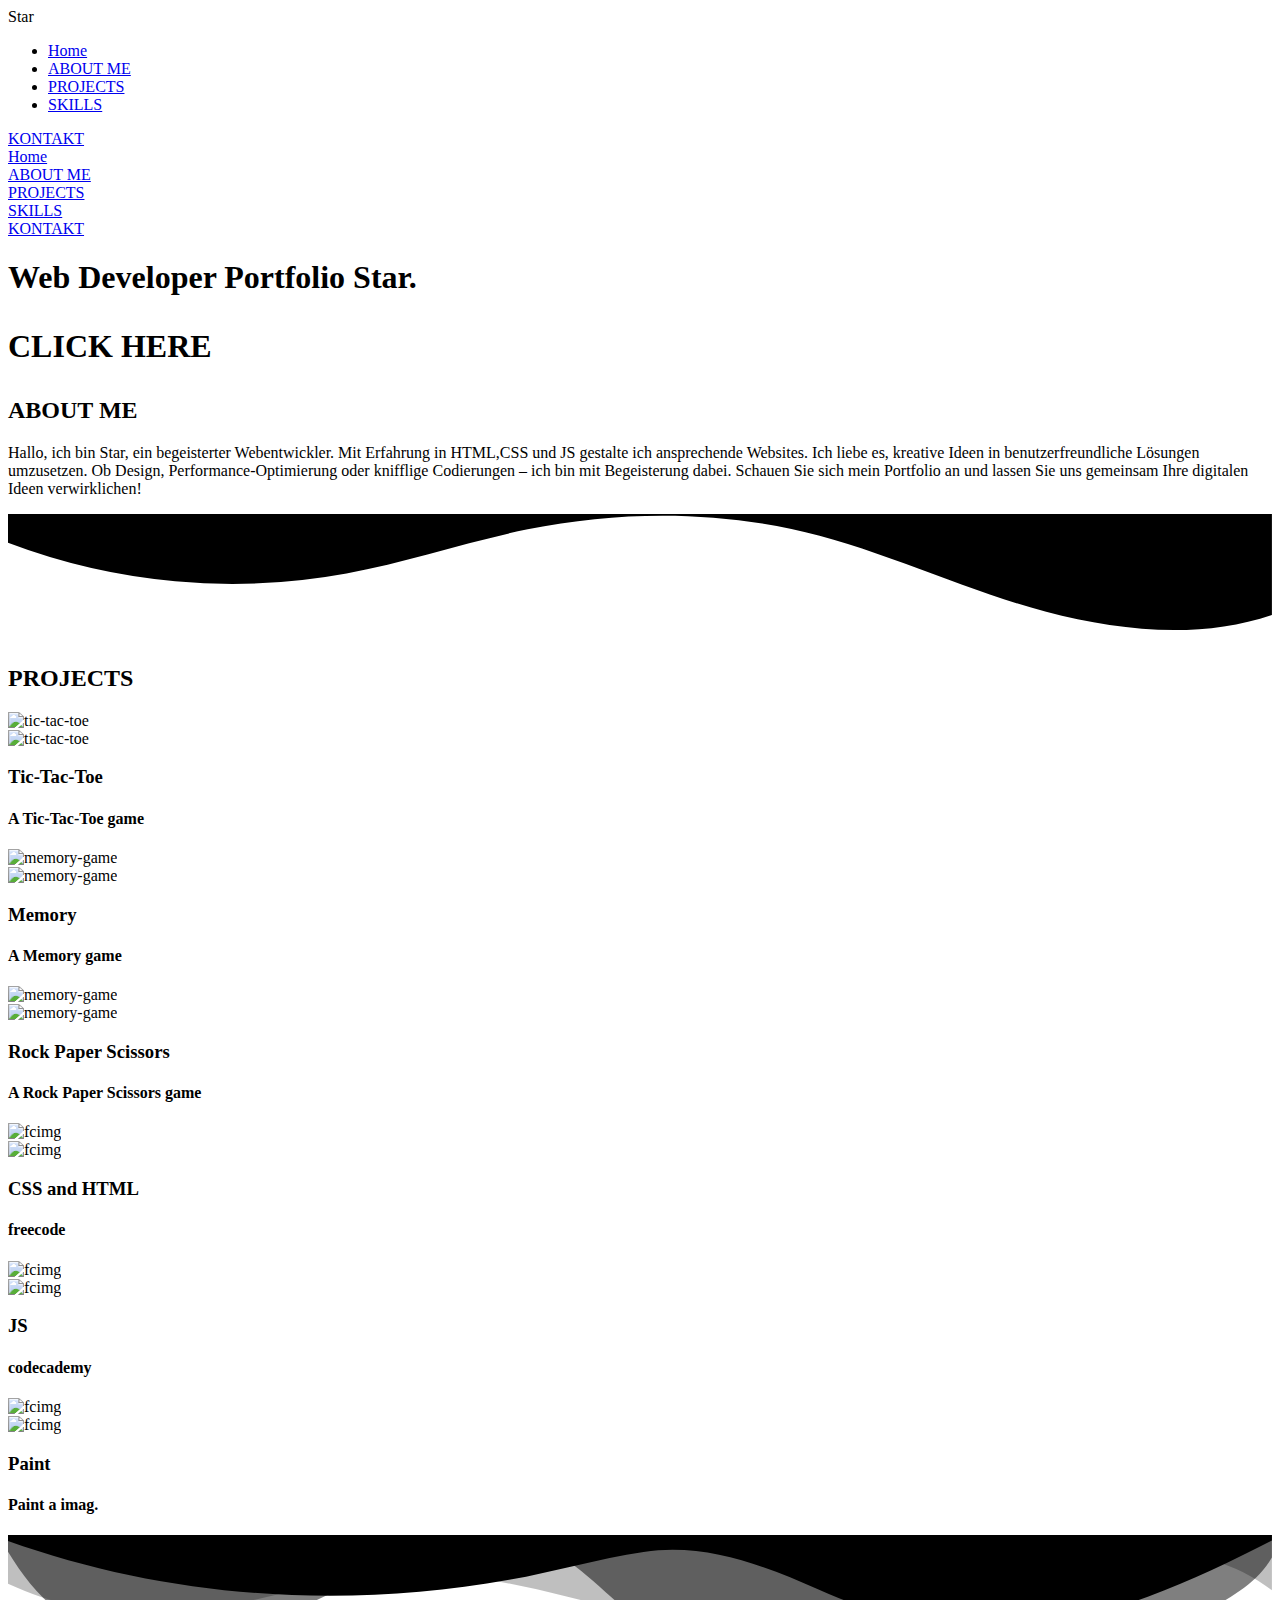
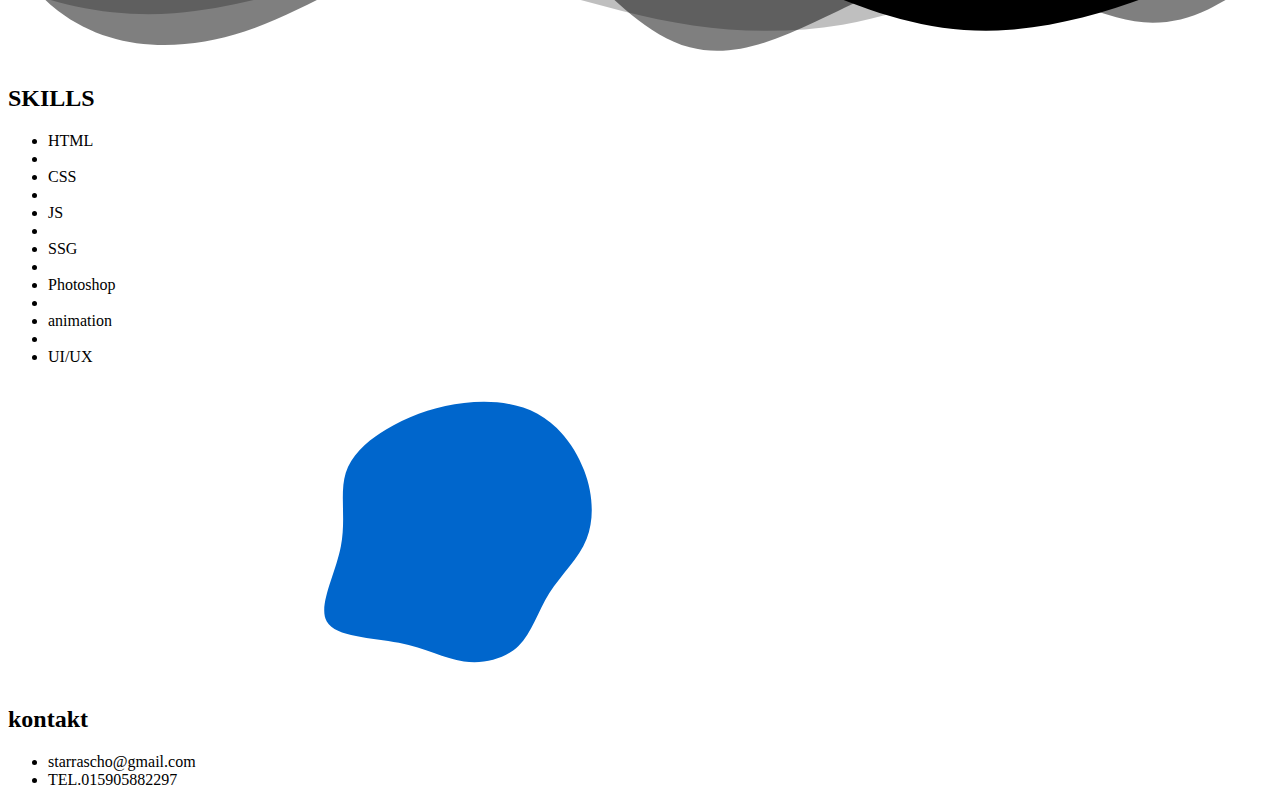
==== index.html @ 65f5c823 "Initial commit" ====
<!DOCTYPE html>
<html lang="en">

<head>
    <meta charset="UTF-8">
    <meta name="viewport" content="width=device-width, initial-scale=1.0">
    <link rel="stylesheet" href="styles.css">
    <link rel="stylesheet" href="https://cdnjs.cloudflare.com/ajax/libs/font-awesome/6.5.1/css/all.min.css"
        integrity="sha512-DTOQO9RWCH3ppGqcWaEA1BIZOC6xxalwEsw9c2QQeAIftl+Vegovlnee1c9QX4TctnWMn13TZye+giMm8e2LwA=="
        crossorigin="anonymous" referrerpolicy="no-referrer" />
    <title>portfolio</title>
    <script src="https://cdn.jsdelivr.net/npm/kute.js@2.1.2/dist/kute.min.js"></script>
    <link rel="preconnect" href="https://fonts.googleapis.com">
    <link rel="preconnect" href="https://fonts.gstatic.com" crossorigin>
    <link href="https://fonts.googleapis.com/css2?family=Dancing+Script:wght@500&display=swap" rel="stylesheet">
    <script src="https://codepen.io/Hyperplexed/pen/xxYJYjM/54407644e24173ad6019b766443bf2a6.js"></script>
		<script src="https://cdnjs.cloudflare.com/ajax/libs/animejs/3.2.1/anime.min.js"></script>
</head>

<body>
  
    <header>
        <div class="navbar">
            <div class="logo">Star</div>
            <nav>
                <ul class="links">
                    <li><a href="#home">Home</a></li>
                    <li><a href="#aboutme">ABOUT ME</a></li>
                    <li><a href="#project">PROJECTS</a></li>
                    <li><a href="#skills">SKILLS</a></li>
                    
                </ul>
            </nav>
            <a href="#kontakt" class="action_btn">KONTAKT</a>
            <div class="toggle_btn">
                <i class="fa-solid fa-bars"></i>
            </div>
        </div>

        <div class="dropdown_menu">
          <li><a href="#home">Home</a></li>
          <li><a href="#aboutme">ABOUT ME</a></li>
          <li><a href="#project">PROJECTS</a></li>
          <li><a href="#skills">SKILLS</a></li>
          
          <li><a href="#kontakt" class="action_btn">KONTAKT</a></li>
        </div>

    </header>
    <script>
        const toggleBtn = document.querySelector('.toggle_btn')
        const toggleBtnIcon = document.querySelector('.toggle_btn i')
        const dropdown_menu = document.querySelector('.dropdown_menu')

        toggleBtn.addEventListener('click', () => {
            dropdown_menu.classList.toggle('open')
            const isOpen = dropdown_menu.classList.contains('open')
            toggleBtnIcon.classList = isOpen
                ? 'fa-solid fa-xmark'
                : 'fa-solid fa-bars'
        });
    </script>
    
    <div class="portfolio" id="home">
      <div id="tiles"></div>
      
      <h1 id="title" class="centered">
        Web Developer Portfolio
        <span class="fancy">Star</span>.
        <p class="clicktext">CLICK HERE</p>
      </h1>
      <div class="down-arrow"></div>
        
    </div>
    <div class="circle"></div>
    <div class="content">
        
        <section id="aboutme" class="blue">
            <h2>ABOUT ME</h2>
            <p>
              Hallo, ich bin Star, ein begeisterter Webentwickler. Mit Erfahrung in HTML,CSS und JS gestalte ich ansprechende Websites. Ich liebe es, kreative Ideen in benutzerfreundliche Lösungen umzusetzen. Ob Design, Performance-Optimierung oder knifflige Codierungen – ich bin mit Begeisterung dabei. Schauen Sie sich mein Portfolio an und lassen Sie uns gemeinsam Ihre digitalen Ideen verwirklichen!
            </p>
            <div class="wave">
                <svg data-name="Layer 1" xmlns="http://www.w3.org/2000/svg" viewBox="0 0 1200 120"
                    preserveAspectRatio="none">
                    <path
                        d="M321.39,56.44c58-10.79,114.16-30.13,172-41.86,82.39-16.72,168.19-17.73,250.45-.39C823.78,31,906.67,72,985.66,92.83c70.05,18.48,146.53,26.09,214.34,3V0H0V27.35A600.21,600.21,0,0,0,321.39,56.44Z"
                        class="shape-fill"></path>
                </svg>
            </div>
        </section>
        <section id="project" class="red">
            <h2>PROJECTS</h2>
            <p></p>
            <div id="cards" >
                  <div class="card" onclick="window.open('./tiktactoe/index.html','_self');">
                    <div class="card-content" >
                      <div class="card-image">
                        <img src=".\assets\tic-tac-toe.svg" alt="tic-tac-toe">
                      </div>
                      <div class="card-info-wrapper">
                        <div class="card-info">
                          <img src=".\assets\tic-tac-toe.svg" alt="tic-tac-toe">
                          <div class="card-info-title">
                            <h3>Tic-Tac-Toe</h3>
                            <h4>A Tic-Tac-Toe game</h4>
                          </div>
                        </div>
                      </div>
                    </div>
                  </div>
                
                
                  <div class="card" onclick="window.open('./MemoryCardGames/index.html','_self');">
                    <div class="card-content">
                      <div class="card-image">
                        <img class="game-img" src=".\assets\memory-game.svg" alt="memory-game">
                      </div>
                      <div class="card-info-wrapper">
                        <div class="card-info">
                          <img  src=".\assets\memory-game.svg" alt="memory-game">
                          <div class="card-info-title">
                            <h3>Memory</h3>
                            <h4>A Memory game</h4>
                          </div>
                        </div>
                      </div>
                    </div>
                  </div>
                
                
                  <div class="card" onclick="window.open('./RockPaperScissors/index.html','_self');">
                    <div class="card-content">
                      <div class="card-image">
                        <img class="game-img" src=".\assets\rock-paper-scissors.svg" alt="memory-game">
                      </div>
                      <div class="card-info-wrapper">
                        <div class="card-info">
                          <img  src=".\assets\rock-paper-scissors.svg" alt="memory-game">
                          <div class="card-info-title">
                            <h3>Rock Paper Scissors</h3>
                            <h4>A Rock Paper Scissors game</h4>
                          </div>
                        </div>
                      </div>
                    </div>
                  </div>
                
                  <div class="card" onclick="window.open('./assets/freecode.png');">
                    <div class="card-content">
                      <div class="card-image">
                        <img src="./assets/freecode.png" alt="fcimg" class="game-img">
                      </div>
                      <div class="card-info-wrapper">
                        <div class="card-info">
                          <img src="./assets/freecode.png" alt="fcimg">
                          <div class="card-info-title">
                            <h3>CSS and HTML</h3>
                            <h4>freecode</h4>
                          </div>
                        </div>
                      </div>
                    </div>
                  </div>
                  <div class="card" onclick="window.open('./assets/js.png')">
                    <div class="card-content">
                      <div class="card-image">
                        <img src="./assets/js.png" alt="fcimg" class="game-img">
                      </div>
                      <div class="card-info-wrapper">
                        <div class="card-info">
                          <img src="./assets/js.png" alt="fcimg" >
                          <div class="card-info-title">
                            <h3>JS</h3>
                            <h4>codecademy</h4>
                          </div>
                        </div>
                      </div>
                    </div>
                  </div>
                  <div class="card" onclick="window.open('./paint/index.html','_self');">
                    <div class="card-content">
                      <div class="card-image">
                        <img src="./assets/paint.svg" alt="fcimg" class="game-img">
                      </div>
                      <div class="card-info-wrapper">
                        <div class="card-info">
                          <img src="./assets/paint.svg" alt="fcimg" >
                          <div class="card-info-title">
                            <h3>Paint</h3>
                            <h4>Paint a imag.</h4>
                          </div>
                        </div>
                      </div>
                    </div>
                  </div>
              </div>
              
              <div class="wave2">
                <svg data-name="Layer 1" xmlns="http://www.w3.org/2000/svg" viewBox="0 0 1200 120"
                  preserveAspectRatio="none">
                  <path
                    d="M0,0V46.29c47.79,22.2,103.59,32.17,158,28,70.36-5.37,136.33-33.31,206.8-37.5C438.64,32.43,512.34,53.67,583,72.05c69.27,18,138.3,24.88,209.4,13.08,36.15-6,69.85-17.84,104.45-29.34C989.49,25,1113-14.29,1200,52.47V0Z"
                    opacity=".25" class="shape-fill"></path>
                  <path
                    d="M0,0V15.81C13,36.92,27.64,56.86,47.69,72.05,99.41,111.27,165,111,224.58,91.58c31.15-10.15,60.09-26.07,89.67-39.8,40.92-19,84.73-46,130.83-49.67,36.26-2.85,70.9,9.42,98.6,31.56,31.77,25.39,62.32,62,103.63,73,40.44,10.79,81.35-6.69,119.13-24.28s75.16-39,116.92-43.05c59.73-5.85,113.28,22.88,168.9,38.84,30.2,8.66,59,6.17,87.09-7.5,22.43-10.89,48-26.93,60.65-49.24V0Z"
                    opacity=".5" class="shape-fill"></path>
                  <path
                    d="M0,0V5.63C149.93,59,314.09,71.32,475.83,42.57c43-7.64,84.23-20.12,127.61-26.46,59-8.63,112.48,12.24,165.56,35.4C827.93,77.22,886,95.24,951.2,90c86.53-7,172.46-45.71,248.8-84.81V0Z"
                    class="shape-fill"></path>
                </svg>
              </div>
            </section>

            <div class="spacer layer1 flip"></div>

            <section id="skills">
              <h2>SKILLS</h2>
              <div class="scroller" data-speed="fast">
                <ul class="tag-list scroller__inner">
                  <li>HTML</li>
                  <li></li>
                  <li>CSS</li>
                  <li></li>
                  <li>JS</li>
                  <li></li>
                  <li>SSG</li>
                  <li></li>
                  <li>Photoshop</li>
                  <li></li>
                  <li>animation</li>
                  <li></li>
                  <li>UI/UX</li>
                </ul>
              </div>
                <svg id="visual" viewBox="0 0 900 300" width="900" height="300" xmlns="http://www.w3.org/2000/svg"
                  xmlns:xlink="http://www.w3.org/1999/xlink" version="1.1">
                  <g transform="translate(454.2743988400256 161.25662273260434)">
                    <path id="blob1"
                      d="M75.2 -129.5C96.7 -117.8 112.9 -96.1 121.8 -72.9C130.7 -49.7 132.3 -24.8 124.4 -4.6C116.4 15.6 98.8 31.3 87.1 49.7C75.5 68.2 69.7 89.5 56.2 102.7C42.7 115.9 21.3 121 1.6 118.2C-18.2 115.5 -36.3 104.9 -63.4 99.6C-90.5 94.2 -126.4 94 -135.5 78.2C-144.6 62.5 -126.8 31.3 -121.4 3.1C-116 -25 -122.9 -50 -116.5 -70.4C-110.1 -90.7 -90.3 -106.4 -68.7 -118.1C-47 -129.7 -23.5 -137.4 1.7 -140.3C26.8 -143.1 53.7 -141.3 75.2 -129.5"
                      fill="#0066cc"></path>
                  </g>
                  <g transform="translate(468.87313344397296 138.67646153210075)" style="visibility:hidden">
                    <path id="blob2"
                      d="M69.7 -123.3C86.5 -111.1 93.5 -84.6 100.4 -61.6C107.3 -38.7 114.2 -19.3 110.9 -1.9C107.7 15.6 94.5 31.3 83.5 47.3C72.6 63.3 64.1 79.7 50.5 97.6C37 115.4 18.5 134.7 -6.2 145.5C-31 156.4 -62 158.7 -87.7 147.9C-113.4 137.1 -133.8 113 -141.6 86.2C-149.4 59.3 -144.7 29.7 -146.1 -0.8C-147.5 -31.2 -154.9 -62.5 -142.1 -80.7C-129.3 -98.9 -96.1 -104 -69.1 -110.2C-42 -116.4 -21 -123.7 2.7 -128.5C26.5 -133.2 53 -135.5 69.7 -123.3"
                      fill="#0066cc"></path>
                  </g>
                </svg>
              <script>
                const blob1 = KUTE.fromTo('#blob1', { path: '#blob1' }, { path: '#blob2' }, { repeat: 999, duration: 3000, yoyo: true }).start();
              </script>
            </section>

            <div class="layer2"></div>

            <section id="kontakt" class="dark">
              <h2>kontakt</h2>
              
                <ul class="tag-list ">
                  <li>starrascho@gmail.com</li>
                  <li>TEL.015905882297</li>
                </ul>
              
            </section>
          </div>
          <script src="script.js"></script>
        </body>

        </html>
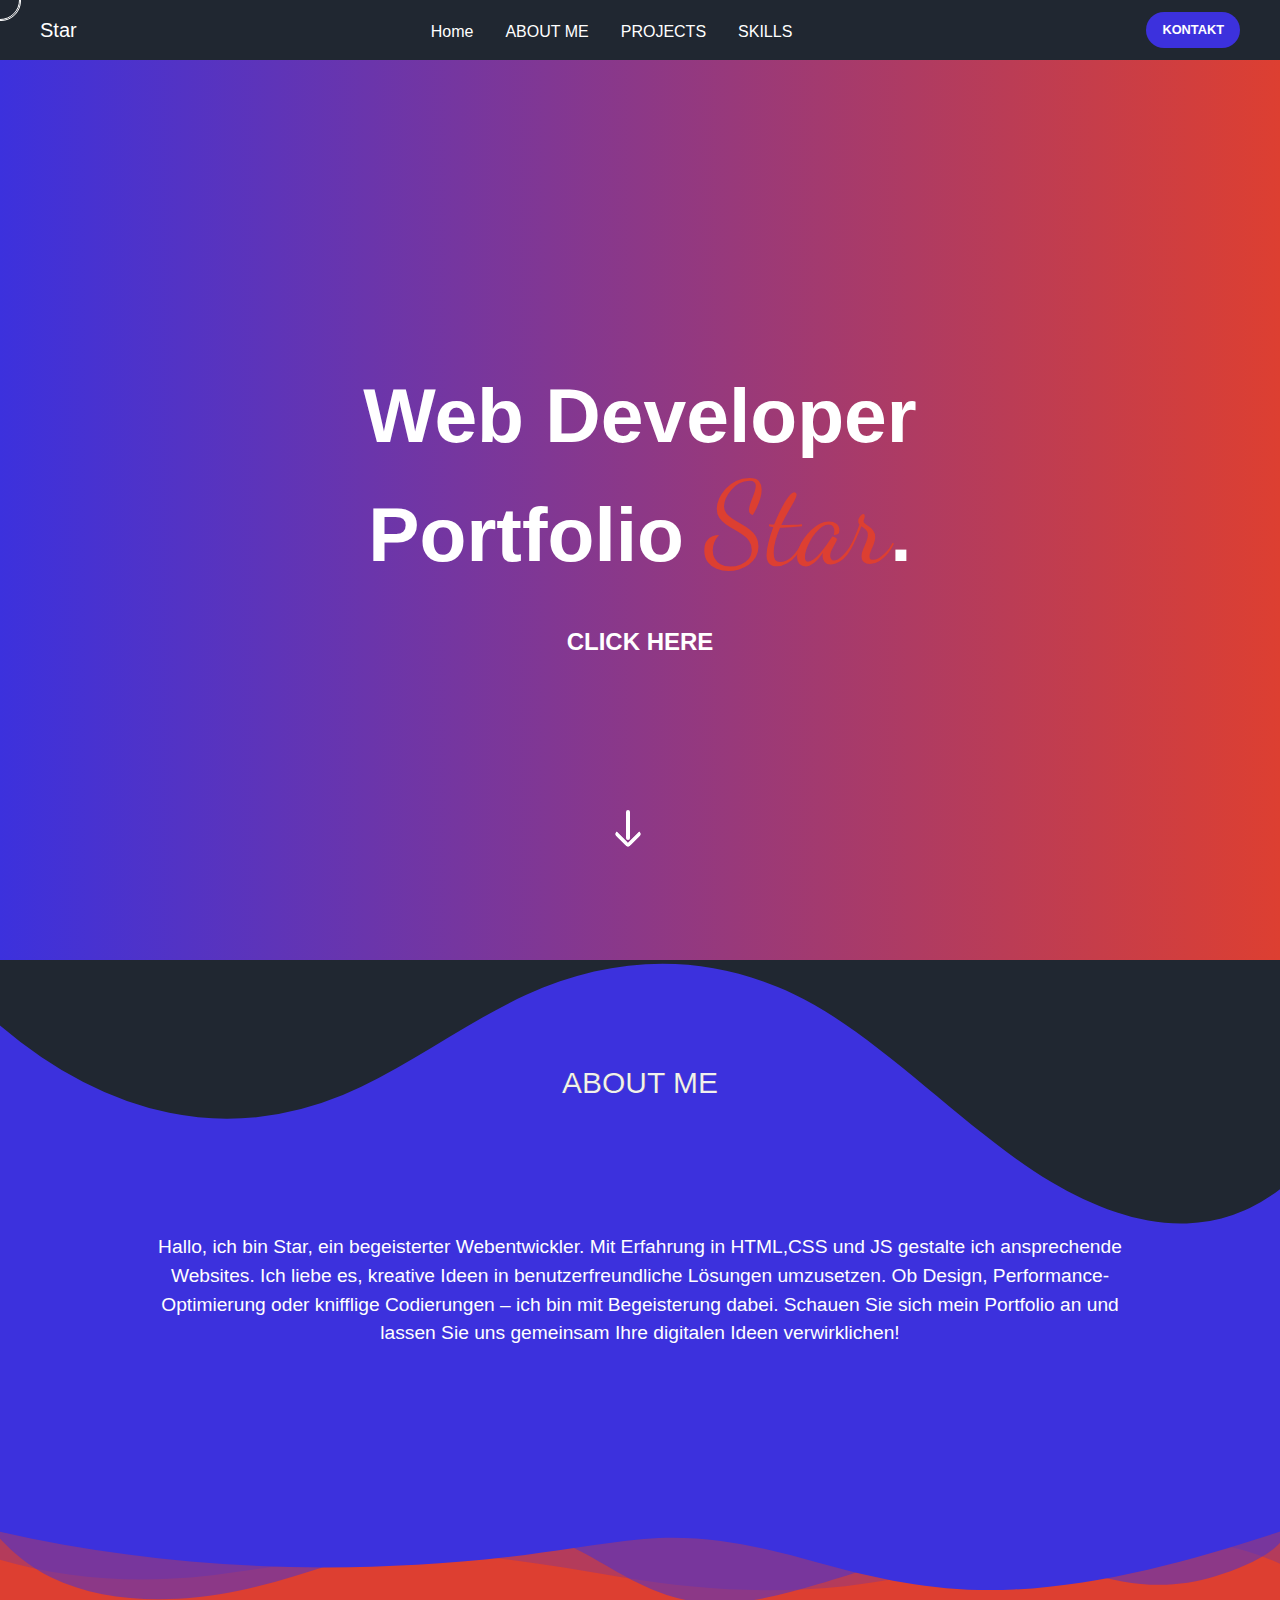
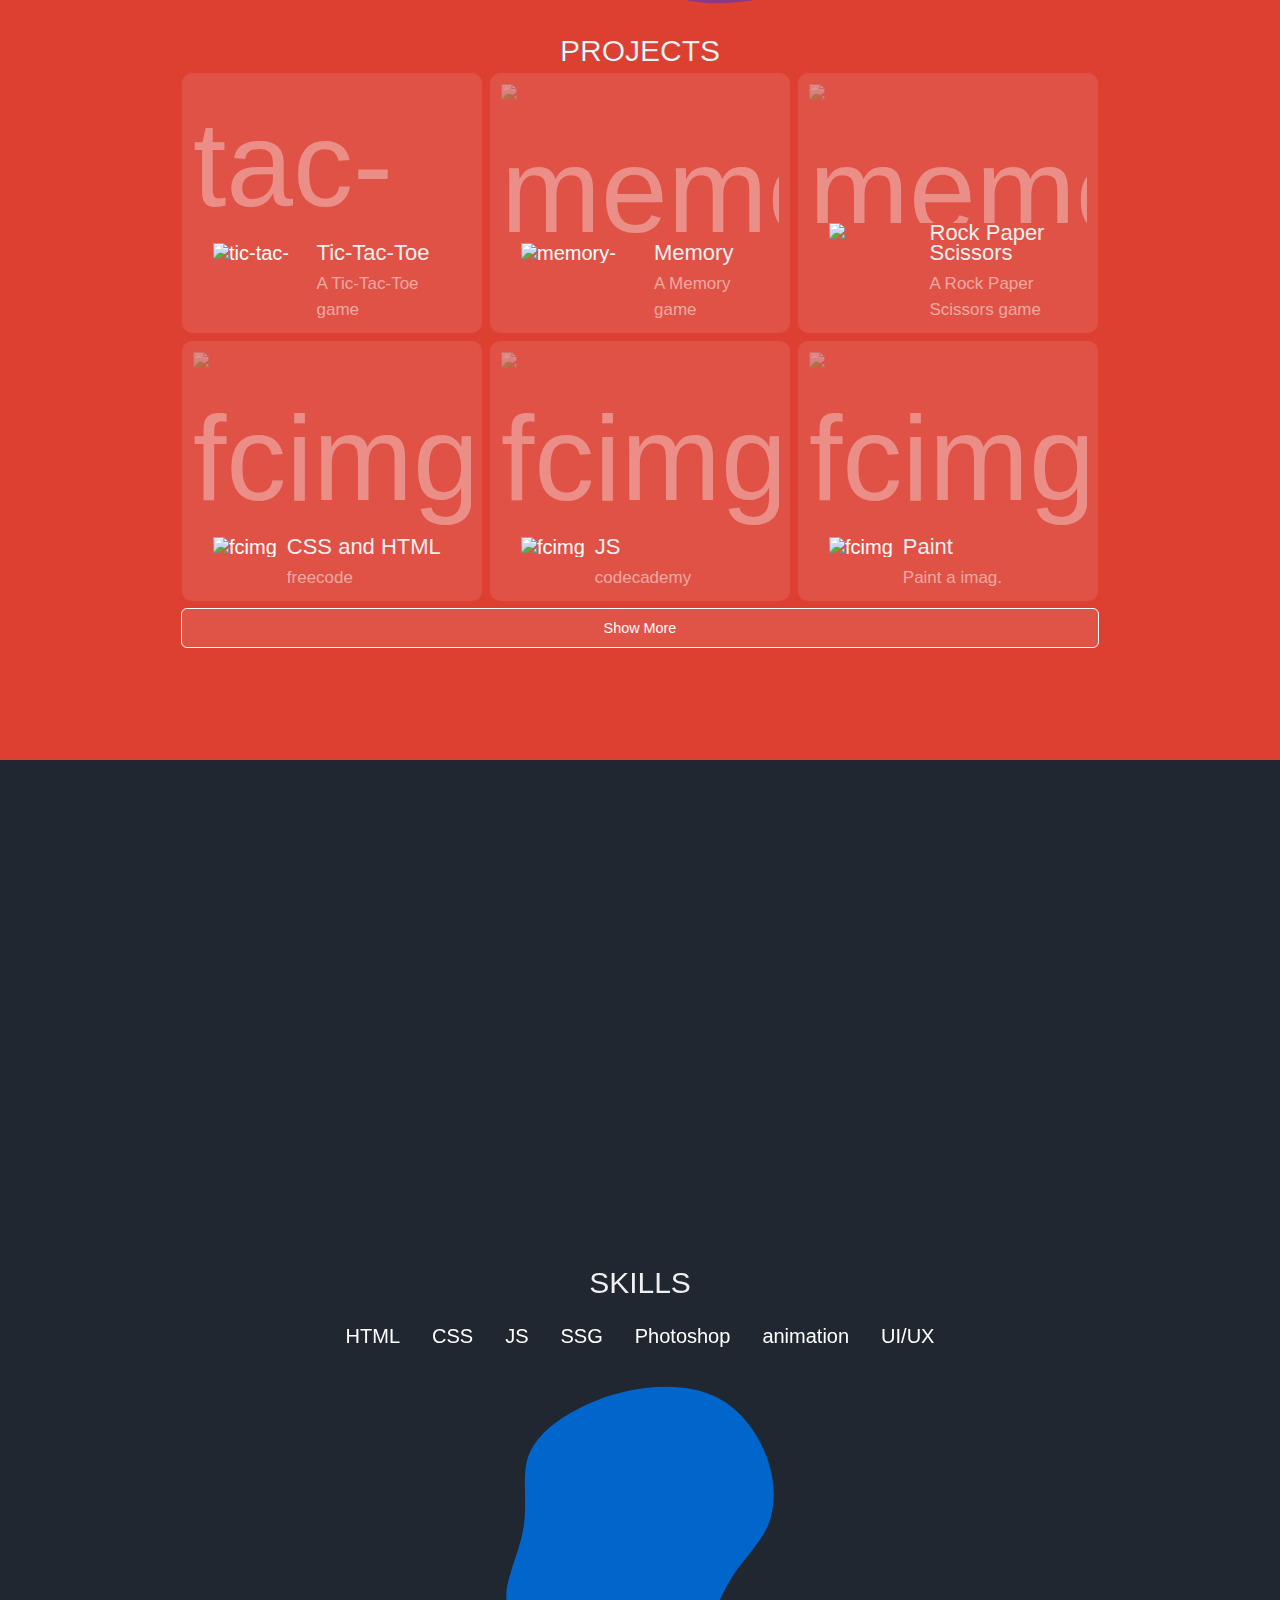
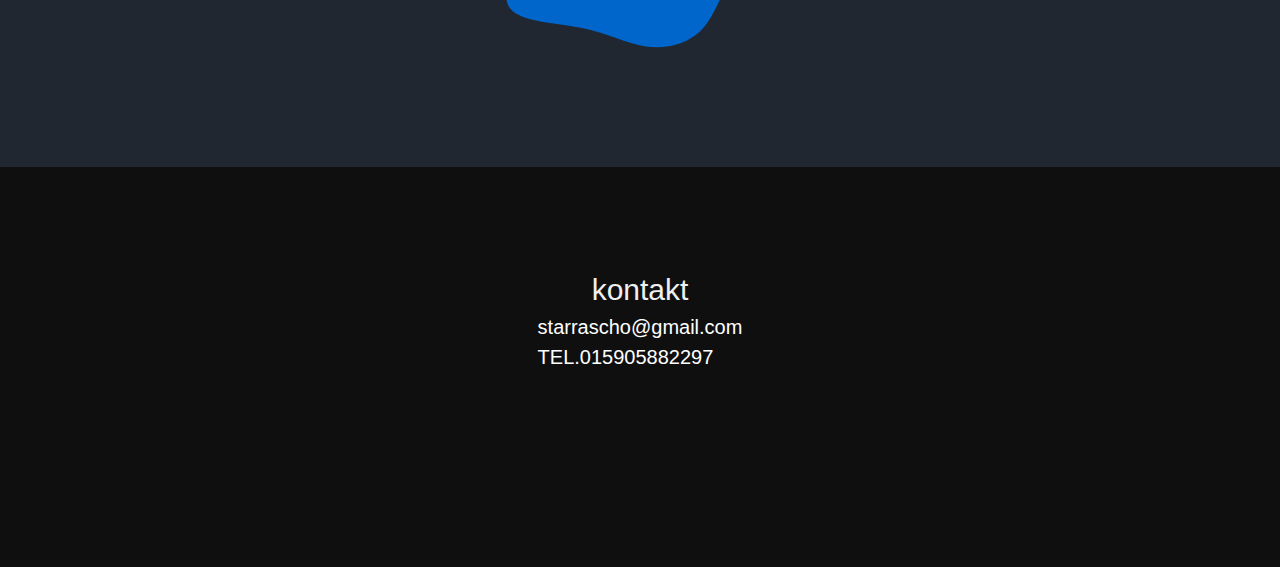
==== commit 60a75395: "add new pj" ====
--- a/index.html
+++ b/index.html
@@ -194,6 +194,7 @@
                       </div>
                     </div>
                   </div>
+                  <button  class="more" onclick="window.open('./paint/index.html','_self');">Show More</button>
               </div>
               
               <div class="wave2">
--- a/styles.css
+++ b/styles.css
@@ -0,0 +1,628 @@
+*{
+  margin: 0;
+  padding: 0;
+  box-sizing: border-box;
+  font-family: 'open sans', sans-serif;
+  color: #fff;
+}
+:root::-webkit-scrollbar{
+  display: none;
+}
+:root {
+  scrollbar-width: none;
+  -ms-overflow-style: none;
+  scroll-behavior: smooth;
+  max-width: 100%;
+  overflow-x: hidden;
+  --g1: #3c31dd;
+  --g2: #dd3f31;
+  
+}
+body{
+  line-height: 1.5;
+  font-family: sans-serif,Arial, Helvetica;
+  font-size: clamp(1.125rem, 2vw, 1.25rem);
+  height: 100vh;
+  background-color: #202731;
+  background-size: cover;
+  background-position: center;
+}
+
+svg{
+  max-width: 100%;
+  overflow-y: hidden;
+}
+li{
+  list-style: none;
+}
+a{
+  text-decoration: none;
+  color: #fff;
+  font-size: 1rem;
+}
+a:hover{
+  color: var(--g1, #3c31dd);
+}
+header{
+  position: relative;
+  padding: 0 2rem;
+}
+/* arrow */
+.down-arrow {
+  position: absolute;
+  top: calc(100vh - 10vh);
+  left: calc(50% - 14px);
+  width: 0;
+  height: 30px;
+  border: 2px solid;
+  border-radius: 2px;
+  animation: jumpInfinite 1.5s infinite;
+}
+.down-arrow:after {
+  content: " ";
+  position: absolute;
+  top: 12px;
+  left: -10px;
+  width: 16px;
+  height: 16px;
+  border-bottom: 4px solid;
+  border-right: 4px solid;
+  border-radius: 4px;
+  transform: rotateZ(45deg);
+}
+section{
+  position: relative;
+  display: flex;
+  flex-direction: column;
+  align-items: center;
+  min-height: 400px;
+  padding: 100px 20px;
+}
+.navbar{
+  width: 100%;
+  height: 60px;
+  max-width: 1200px;
+  margin: 0 auto;
+  display: flex;
+  align-items: center;
+  justify-content: space-between;
+}
+.navbar .logo a {
+  font-size: 1.5rem;
+  font-weight: bold;
+}
+.navbar .links{
+  display: flex;
+  gap: 2rem;
+}
+.navbar .toggle_btn{
+  color: #fff;
+  font-size: 1.5rem;
+  cursor: pointer;
+  display: none;
+}
+.action_btn{
+  background-color: var(--g1, #3c31dd);
+  color: #fff;
+  padding: 0.5rem 1rem;
+  border: none;
+  outline: none;
+  border-radius: 20px;
+  font-size: 0.8rem;
+  font-weight: bold;
+  cursor: pointer;
+  transition: scale 0.3s ease-in-out;
+}
+.action_btn:hover{
+  background-color: #fff;
+  color: var(--g1, #3c31dd);
+  scale: 1.05;
+}
+.action_btn:active{
+  scale: 0.9;
+}
+.dropdown_menu {
+  z-index: 1000;
+  display: none;
+  position: absolute;
+  right: 2rem;
+  top: 60px;
+  width: 300px;
+  height: 0;
+  background: rgba(0, 0, 0, 0.1);
+  backdrop-filter: blur(15px);
+  border-radius: 10px;
+  overflow: hidden;
+  transition: height 0.2s cubic-bezier(0.175, 0.885, 0.32, 1.275);
+}
+.dropdown_menu.open{
+  height: 240px;
+}
+.dropdown_menu li{
+  padding: 0.7rem;
+  display: flex;
+  align-items: center;
+  justify-content: center;
+}
+.dropdown_menu .action_btn{
+  width: 100%;
+  display: flex;
+  justify-content: center;
+}
+.portfolio{
+  font-size: 2rem;
+  margin: 20rem 0rem;
+  text-align: center;
+}
+.clicktext{
+  font-size: 1.5rem;
+  margin: 2rem 0rem;
+  text-align: center;
+}
+.fancy {
+  color: rgb(236, 64, 122);
+  font-family: 'Dancing Script', cursive;
+  font-size: 1.5em;
+  line-height: 0.9em;
+}
+.content{
+  animation: fade linear both;
+  animation-timeline: view() ;
+  animation-range: entry 50% cover 20% ;
+}
+h2{
+  background: linear-gradient(90deg, #000000, transparent);
+  background-size: 200%;
+  animation: reveal both linear;
+  animation-timeline: view();
+  background-repeat: no-repeat;
+  animation-range: entry 50% cover 50%;
+  background-clip: text;
+  -webkit-background-clip: text;
+}
+section[id="aboutme"] >p{
+  padding-top: 3rem;
+  padding-left: 10vw;
+  padding-right: 10vw;
+  margin: 5rem 0rem;
+  font-size: 1.2rem;
+  text-align: center;
+}
+@media (max-width: 992px){
+  .navbar .action_btn, .navbar .links,.down-arrow,.circle{
+      display: none;
+ }
+  .navbar .toggle_btn{
+      display: block;
+ }
+  .dropdown_menu{
+      display: block;
+ }
+}
+@media (max-width: 576px){
+  .dropdown_menu{
+      left: 2rem;
+      width: unset;
+ }
+  .portfolio{
+      font-size: 2rem;
+      margin: 2rem 0rem;
+      text-align: center;
+ }
+}
+@keyframes jumpInfinite {
+  0% {
+      margin-top: 0;
+ }
+  50% {
+      margin-top: 20px;
+ }
+  100% {
+      margin-top: 0;
+ }
+}
+@keyframes fade {
+  from {
+      opacity: 0;
+ }
+  to {
+      opacity: 1;
+ }
+}
+@keyframes reveal {
+  from {
+      background-position: 200%;
+ }
+ to {
+      background-position: 0%;
+ }
+}
+.blue{
+  background: #3c31dd;
+}
+.red{
+  background: #dd3f31;
+}
+.pink{
+  background: #ff0066;
+}
+.dark{
+  background: #0f0f10;
+}
+.wave {
+  position: absolute;
+  top: 0;
+  left: 0;
+  width: 100%;
+  overflow: hidden;
+  line-height: 0;
+}
+.wave svg {
+  position: relative;
+  display: block;
+  width: calc(100% + 1.3px);
+  height: 287px;
+}
+.wave .shape-fill {
+  fill: #202731;
+}
+.wave2 {
+  position: absolute;
+  top: 0;
+  left: 0;
+  width: 100%;
+  overflow: hidden;
+  line-height: 0;
+}
+.wave2 svg {
+  position: relative;
+  display: block;
+  width: calc(174% + 1.3px);
+  height: 82px;
+}
+.wave2 .shape-fill {
+  fill: #3C31DD;
+}
+.spacer{
+  aspect-ratio: 960/300;
+  width: 100%;
+  background-repeat: no-repeat;
+  background-position: center;
+  background-size: cover;
+}
+.layer1{
+  background-image: url('layer1.svg');
+}
+.layer2{
+  background-image: url('layer2.svg');
+}
+.flip {
+  transform: rotateY(180deg);
+}
+/* cards */
+#cards {
+  display: flex;
+  flex-wrap: wrap;
+  gap: 8px;
+  max-width: 916px;
+  width: calc(100% - 20px);
+}
+#cards:hover > .card::after {
+  opacity: 1;
+}
+.card {
+  background-color: rgba(255, 255, 255, 0.1);
+  border-radius: 10px;
+  cursor: pointer;
+  display: flex;
+  height: 260px;
+  flex-direction: column;
+  position: relative;
+  width: 300px;
+}
+.card:hover::before {
+  opacity: 1;
+}
+.card::before, .card::after {
+  border-radius: inherit;
+  content: "";
+  height: 100%;
+  left: 0px;
+  opacity: 0;
+  position: absolute;
+  top: 0px;
+  transition: opacity 500ms;
+  width: 100%;
+}
+.card::before {
+  background: radial-gradient( 800px circle at var(--mouse-x) var(--mouse-y), rgba(255, 255, 255, 0.06), transparent 40% );
+  z-index: 3;
+}
+.card::after {
+  background: radial-gradient( 600px circle at var(--mouse-x) var(--mouse-y), rgba(255, 255, 255, 0.4), transparent 40% );
+  z-index: 1;
+}
+.card > .card-content {
+  background-color: var(--card-color);
+  border-radius: inherit;
+  display: flex;
+  flex-direction: column;
+  flex-grow: 1;
+  inset: 1px;
+  padding: 10px;
+  position: absolute;
+  z-index: 2;
+}
+/* -- ↓ ↓ ↓ extra card content styles ↓ ↓ ↓ -- */
+h2, h3, h4, span {
+  color: rgb(240, 240, 240);
+  font-family: "Rubik", sans-serif;
+  font-weight: 400;
+  margin: 0px;
+}
+i {
+  color: rgb(240, 240, 240);
+}
+.card-image {
+  align-items: center;
+  display: flex;
+  height: 200px;
+  justify-content: center;
+  overflow: hidden;
+}
+.game-img {
+  width: 100%;
+  height: 100%;
+  object-fit: cover;
+}
+.card-image > img {
+  font-size: 6em;
+  opacity: 0.35;
+}
+.card-info-wrapper {
+  align-items: center;
+  display: flex;
+  flex-grow: 1;
+  justify-content: flex-start;
+  padding: 0px 20px;
+}
+.card-info {
+  align-items: flex-start;
+  display: flex;
+  gap: 10px;
+}
+.card-info > img {
+  font-size: 1em;
+  height: 20px;
+  line-height: 20px;
+}
+.card-info-title > h3 {
+  font-size: 1.1em;
+  line-height: 20px;
+}
+.card-info-title > h4 {
+  color: rgba(255, 255, 255, 0.5);
+  font-size: 0.85em;
+  margin-top: 8px;
+}
+/* -- ↓ ↓ ↓ some responsiveness ↓ ↓ ↓ -- */
+@media(max-width: 1000px) {
+  body {
+      align-items: flex-start;
+      overflow: auto;
+ }
+  #cards {
+      max-width: 1000px;
+      padding: 10px 0px;
+ }
+  .card {
+      flex-shrink: 1;
+      width: calc(50% - 4px);
+ }
+}
+@media(max-width: 500px) {
+  .card {
+      height: 180px;
+ }
+  .card-image {
+      height: 80px;
+ }
+  .card-image > i {
+      font-size: 3em;
+ }
+  .card-info-wrapper {
+      padding: 0px 10px;
+ }
+  .card-info > img {
+      font-size: 0.8em;
+ }
+  .card-info-title > h3 {
+      font-size: 0.9em;
+ }
+  .card-info-title > h4 {
+      font-size: 0.8em;
+      margin-top: 4px;
+ }
+}
+@media(max-width: 320px) {
+  .card {
+      width: 50%;
+ }
+}
+@keyframes background-pan {
+  from {
+      background-position: 0% center;
+ }
+  to {
+      background-position: -200% center;
+ }
+}
+.portfolio {
+  animation: background-pan 10s linear infinite;
+  background: linear-gradient( to right, var(--g1), var(--g2), var(--g1) );
+  background-size: 200%;
+  height: 100vh;
+  overflow: hidden;
+  margin: 0px;
+}
+.portfolio.toggled {
+  animation: none;
+}
+.portfolio.toggled > #title {
+  opacity: 0;
+}
+.portfolio.toggled > #icon {
+  opacity: 1;
+}
+.portfolio.toggled > #tiles > .tile:hover {
+  opacity: 0.1 !important;
+}
+.centered {
+  left: 50%;
+  position: relative;
+  top: -50%;
+  transform: translate(-50%, -50%);
+}
+#tiles {
+  height: calc(100vh - 1px);
+  width: calc(100vw - 1px);
+  position: relative;
+  z-index: 2;
+  display: grid;
+  grid-template-columns: repeat(var(--columns), 1fr);
+  grid-template-rows: repeat(var(--rows), 1fr);
+}
+.tile {
+  cursor: pointer;
+  position: relative;
+}
+.tile:hover:before {
+  background-color: #202750;
+}
+.tile:before {
+  background-color: #202731;
+  content: "";
+  inset: 0.5px;
+  position: absolute;
+}
+#title {
+  color: white;
+  font-family: "Rubik", sans-serif;
+  font-size: 6vw;
+  margin: 0px;
+  pointer-events: none;
+  transition: opacity 1200ms ease;
+  width: 50vw;
+  z-index: 3;
+}
+#title > .fancy {
+  color: var(--g2);
+  font-family: 'Dancing Script', cursive;
+  font-size: 1.5em;
+  line-height: 0.9em;
+}
+
+.circle {
+  --circle-size: 40px;
+  position: fixed;
+  height: var(--circle-size);
+  width: var(--circle-size);
+  border: 1px solid white;
+  border-radius: 50%;
+  top: calc(var(--circle-size) / 2 * -1);
+  left: calc(var(--circle-size) / 2 * -1);
+  pointer-events: none;
+  z-index: 1000;
+  
+}
+.circle::before {
+  content: "";
+  position: absolute;
+  height: 100%;
+  width: 100%;
+  border-radius: 100%;
+  border: 1px solid white;
+  animation: pulse 2s infinite;
+}
+@keyframes pulse {
+  0% {
+      transform: scale(0.5);
+      opacity: 0;
+ }
+  50% {
+      opacity: 1;
+ }
+  100% {
+      transform: scale(1.5);
+      opacity: 0;
+ }
+}
+.scroller {
+  overflow-x: hidden;
+  max-width: 100%;
+}
+
+.scroller__inner {
+  padding-block: 1rem;
+  display: flex;
+  flex-wrap: wrap;
+  gap: 1rem;
+}
+
+.scroller[data-animated="true"] {
+  -webkit-mask: linear-gradient(
+    90deg,
+    transparent,
+    white 20%,
+    white 80%,
+    transparent
+  );
+  mask: linear-gradient(90deg, transparent, white 20%, white 80%, transparent);
+}
+
+.scroller[data-animated="true"] .scroller__inner {
+  
+  width: max-content;
+  flex-wrap: nowrap;
+  animation: scroll var(--_animation-duration, 40s)
+    var(--_animation-direction, forwards) linear infinite;
+}
+
+.scroller[data-direction="right"] {
+  --_animation-direction: reverse;
+}
+
+.scroller[data-direction="left"] {
+  --_animation-direction: forwards;
+}
+
+.scroller[data-speed="fast"] {
+  --_animation-duration: 20s;
+}
+
+.scroller[data-speed="slow"] {
+  --_animation-duration: 60s;
+}
+
+@keyframes scroll {
+  to {
+    transform: translate(calc(-50% - 0.5rem));
+  }
+}
+
+button{
+  width: 100%;
+  color: #fff;
+  border: none;
+  outline: 1px solid #fff;
+  padding: 11px 0px;
+  font-size: 0.9rem;
+  margin-bottom: 13px;
+  background: rgba(255, 255, 255, 0.113);
+  border-radius: 5px;
+  cursor: pointer;
+  transition: background 0.3s ease-in-out;
+}
+button:hover{
+  background: rgba(255, 255, 255, 0.272);
+}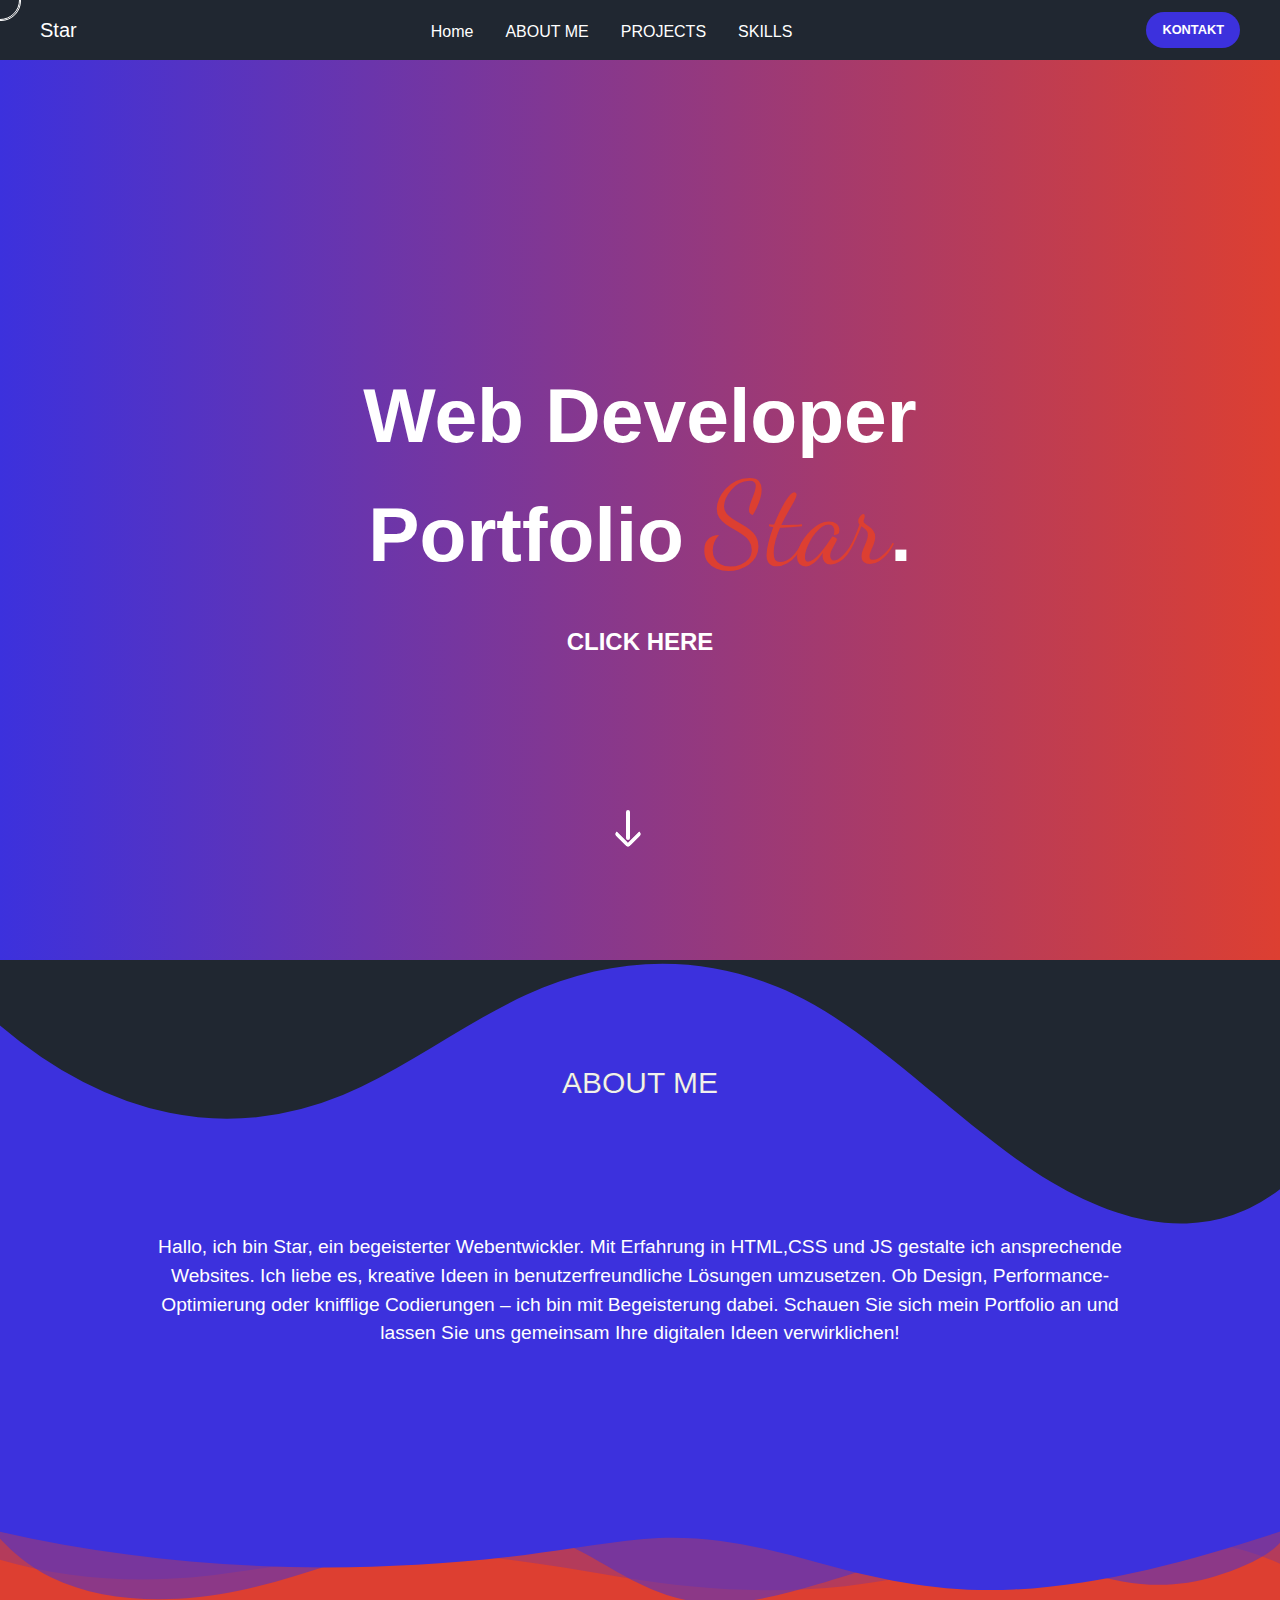
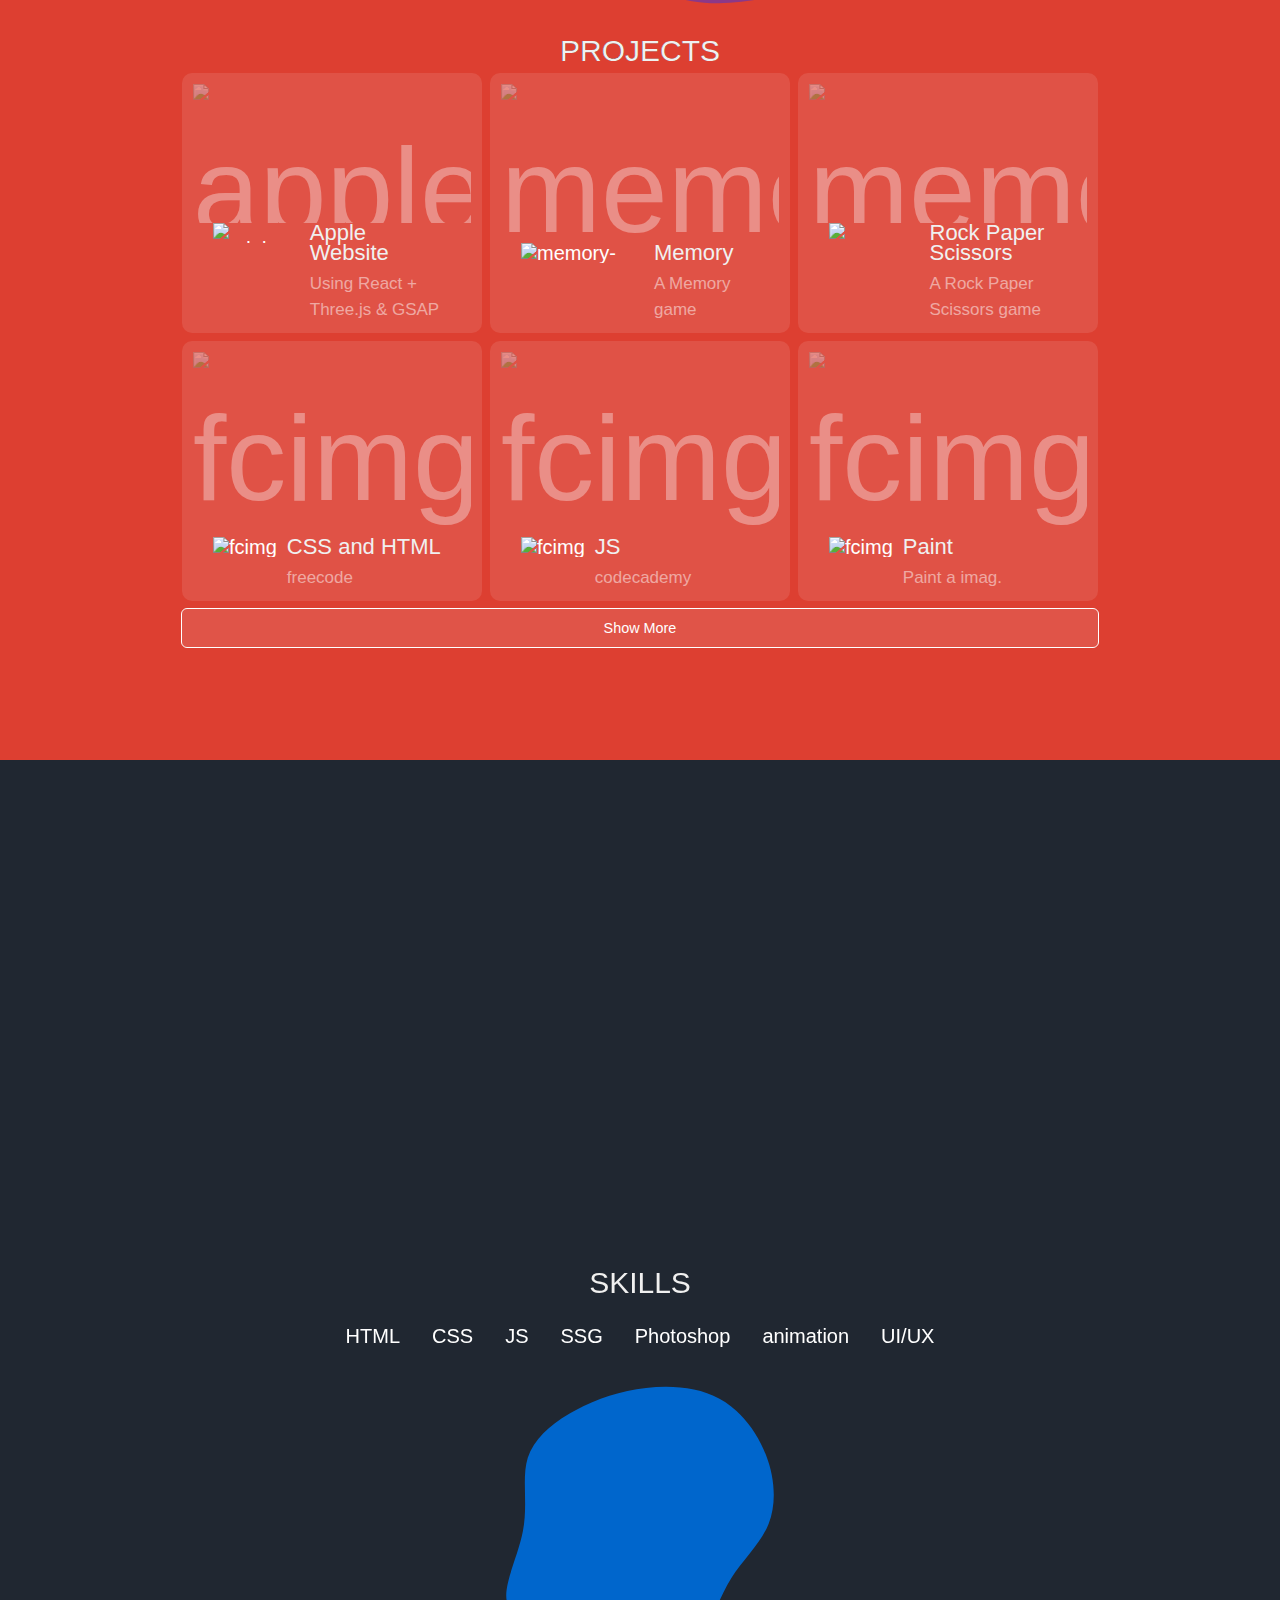
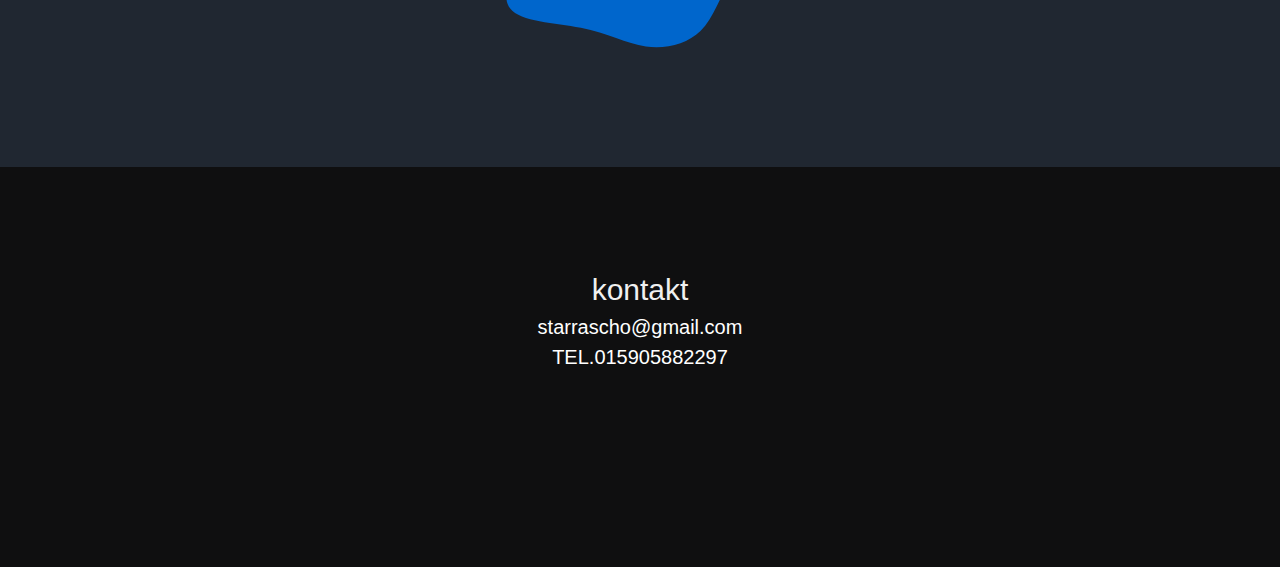
==== commit 8b58a55a: "Add files via upload" ====
--- a/index.html
+++ b/index.html
@@ -1,271 +1,246 @@
-<!DOCTYPE html>
-<html lang="en">
-
-<head>
-    <meta charset="UTF-8">
-    <meta name="viewport" content="width=device-width, initial-scale=1.0">
-    <link rel="stylesheet" href="styles.css">
-    <link rel="stylesheet" href="https://cdnjs.cloudflare.com/ajax/libs/font-awesome/6.5.1/css/all.min.css"
-        integrity="sha512-DTOQO9RWCH3ppGqcWaEA1BIZOC6xxalwEsw9c2QQeAIftl+Vegovlnee1c9QX4TctnWMn13TZye+giMm8e2LwA=="
-        crossorigin="anonymous" referrerpolicy="no-referrer" />
-    <title>portfolio</title>
-    <script src="https://cdn.jsdelivr.net/npm/kute.js@2.1.2/dist/kute.min.js"></script>
-    <link rel="preconnect" href="https://fonts.googleapis.com">
-    <link rel="preconnect" href="https://fonts.gstatic.com" crossorigin>
-    <link href="https://fonts.googleapis.com/css2?family=Dancing+Script:wght@500&display=swap" rel="stylesheet">
-    <script src="https://codepen.io/Hyperplexed/pen/xxYJYjM/54407644e24173ad6019b766443bf2a6.js"></script>
-		<script src="https://cdnjs.cloudflare.com/ajax/libs/animejs/3.2.1/anime.min.js"></script>
-</head>
-
-<body>
-  
-    <header>
-        <div class="navbar">
-            <div class="logo">Star</div>
-            <nav>
-                <ul class="links">
-                    <li><a href="#home">Home</a></li>
-                    <li><a href="#aboutme">ABOUT ME</a></li>
-                    <li><a href="#project">PROJECTS</a></li>
-                    <li><a href="#skills">SKILLS</a></li>
-                    
-                </ul>
-            </nav>
-            <a href="#kontakt" class="action_btn">KONTAKT</a>
-            <div class="toggle_btn">
-                <i class="fa-solid fa-bars"></i>
-            </div>
-        </div>
-
-        <div class="dropdown_menu">
-          <li><a href="#home">Home</a></li>
-          <li><a href="#aboutme">ABOUT ME</a></li>
-          <li><a href="#project">PROJECTS</a></li>
-          <li><a href="#skills">SKILLS</a></li>
-          
-          <li><a href="#kontakt" class="action_btn">KONTAKT</a></li>
-        </div>
-
-    </header>
-    <script>
-        const toggleBtn = document.querySelector('.toggle_btn')
-        const toggleBtnIcon = document.querySelector('.toggle_btn i')
-        const dropdown_menu = document.querySelector('.dropdown_menu')
-
-        toggleBtn.addEventListener('click', () => {
-            dropdown_menu.classList.toggle('open')
-            const isOpen = dropdown_menu.classList.contains('open')
-            toggleBtnIcon.classList = isOpen
-                ? 'fa-solid fa-xmark'
-                : 'fa-solid fa-bars'
-        });
-    </script>
-    
-    <div class="portfolio" id="home">
-      <div id="tiles"></div>
-      
-      <h1 id="title" class="centered">
-        Web Developer Portfolio
-        <span class="fancy">Star</span>.
-        <p class="clicktext">CLICK HERE</p>
-      </h1>
-      <div class="down-arrow"></div>
-        
-    </div>
-    <div class="circle"></div>
-    <div class="content">
-        
-        <section id="aboutme" class="blue">
-            <h2>ABOUT ME</h2>
-            <p>
-              Hallo, ich bin Star, ein begeisterter Webentwickler. Mit Erfahrung in HTML,CSS und JS gestalte ich ansprechende Websites. Ich liebe es, kreative Ideen in benutzerfreundliche Lösungen umzusetzen. Ob Design, Performance-Optimierung oder knifflige Codierungen – ich bin mit Begeisterung dabei. Schauen Sie sich mein Portfolio an und lassen Sie uns gemeinsam Ihre digitalen Ideen verwirklichen!
-            </p>
-            <div class="wave">
-                <svg data-name="Layer 1" xmlns="http://www.w3.org/2000/svg" viewBox="0 0 1200 120"
-                    preserveAspectRatio="none">
-                    <path
-                        d="M321.39,56.44c58-10.79,114.16-30.13,172-41.86,82.39-16.72,168.19-17.73,250.45-.39C823.78,31,906.67,72,985.66,92.83c70.05,18.48,146.53,26.09,214.34,3V0H0V27.35A600.21,600.21,0,0,0,321.39,56.44Z"
-                        class="shape-fill"></path>
-                </svg>
-            </div>
-        </section>
-        <section id="project" class="red">
-            <h2>PROJECTS</h2>
-            <p></p>
-            <div id="cards" >
-                  <div class="card" onclick="window.open('./tiktactoe/index.html','_self');">
-                    <div class="card-content" >
-                      <div class="card-image">
-                        <img src=".\assets\tic-tac-toe.svg" alt="tic-tac-toe">
-                      </div>
-                      <div class="card-info-wrapper">
-                        <div class="card-info">
-                          <img src=".\assets\tic-tac-toe.svg" alt="tic-tac-toe">
-                          <div class="card-info-title">
-                            <h3>Tic-Tac-Toe</h3>
-                            <h4>A Tic-Tac-Toe game</h4>
-                          </div>
-                        </div>
-                      </div>
-                    </div>
-                  </div>
-                
-                
-                  <div class="card" onclick="window.open('./MemoryCardGames/index.html','_self');">
-                    <div class="card-content">
-                      <div class="card-image">
-                        <img class="game-img" src=".\assets\memory-game.svg" alt="memory-game">
-                      </div>
-                      <div class="card-info-wrapper">
-                        <div class="card-info">
-                          <img  src=".\assets\memory-game.svg" alt="memory-game">
-                          <div class="card-info-title">
-                            <h3>Memory</h3>
-                            <h4>A Memory game</h4>
-                          </div>
-                        </div>
-                      </div>
-                    </div>
-                  </div>
-                
-                
-                  <div class="card" onclick="window.open('./RockPaperScissors/index.html','_self');">
-                    <div class="card-content">
-                      <div class="card-image">
-                        <img class="game-img" src=".\assets\rock-paper-scissors.svg" alt="memory-game">
-                      </div>
-                      <div class="card-info-wrapper">
-                        <div class="card-info">
-                          <img  src=".\assets\rock-paper-scissors.svg" alt="memory-game">
-                          <div class="card-info-title">
-                            <h3>Rock Paper Scissors</h3>
-                            <h4>A Rock Paper Scissors game</h4>
-                          </div>
-                        </div>
-                      </div>
-                    </div>
-                  </div>
-                
-                  <div class="card" onclick="window.open('./assets/freecode.png');">
-                    <div class="card-content">
-                      <div class="card-image">
-                        <img src="./assets/freecode.png" alt="fcimg" class="game-img">
-                      </div>
-                      <div class="card-info-wrapper">
-                        <div class="card-info">
-                          <img src="./assets/freecode.png" alt="fcimg">
-                          <div class="card-info-title">
-                            <h3>CSS and HTML</h3>
-                            <h4>freecode</h4>
-                          </div>
-                        </div>
-                      </div>
-                    </div>
-                  </div>
-                  <div class="card" onclick="window.open('./assets/js.png')">
-                    <div class="card-content">
-                      <div class="card-image">
-                        <img src="./assets/js.png" alt="fcimg" class="game-img">
-                      </div>
-                      <div class="card-info-wrapper">
-                        <div class="card-info">
-                          <img src="./assets/js.png" alt="fcimg" >
-                          <div class="card-info-title">
-                            <h3>JS</h3>
-                            <h4>codecademy</h4>
-                          </div>
-                        </div>
-                      </div>
-                    </div>
-                  </div>
-                  <div class="card" onclick="window.open('./paint/index.html','_self');">
-                    <div class="card-content">
-                      <div class="card-image">
-                        <img src="./assets/paint.svg" alt="fcimg" class="game-img">
-                      </div>
-                      <div class="card-info-wrapper">
-                        <div class="card-info">
-                          <img src="./assets/paint.svg" alt="fcimg" >
-                          <div class="card-info-title">
-                            <h3>Paint</h3>
-                            <h4>Paint a imag.</h4>
-                          </div>
-                        </div>
-                      </div>
-                    </div>
-                  </div>
-                  <button  class="more" onclick="window.open('./paint/index.html','_self');">Show More</button>
-              </div>
-              
-              <div class="wave2">
-                <svg data-name="Layer 1" xmlns="http://www.w3.org/2000/svg" viewBox="0 0 1200 120"
-                  preserveAspectRatio="none">
-                  <path
-                    d="M0,0V46.29c47.79,22.2,103.59,32.17,158,28,70.36-5.37,136.33-33.31,206.8-37.5C438.64,32.43,512.34,53.67,583,72.05c69.27,18,138.3,24.88,209.4,13.08,36.15-6,69.85-17.84,104.45-29.34C989.49,25,1113-14.29,1200,52.47V0Z"
-                    opacity=".25" class="shape-fill"></path>
-                  <path
-                    d="M0,0V15.81C13,36.92,27.64,56.86,47.69,72.05,99.41,111.27,165,111,224.58,91.58c31.15-10.15,60.09-26.07,89.67-39.8,40.92-19,84.73-46,130.83-49.67,36.26-2.85,70.9,9.42,98.6,31.56,31.77,25.39,62.32,62,103.63,73,40.44,10.79,81.35-6.69,119.13-24.28s75.16-39,116.92-43.05c59.73-5.85,113.28,22.88,168.9,38.84,30.2,8.66,59,6.17,87.09-7.5,22.43-10.89,48-26.93,60.65-49.24V0Z"
-                    opacity=".5" class="shape-fill"></path>
-                  <path
-                    d="M0,0V5.63C149.93,59,314.09,71.32,475.83,42.57c43-7.64,84.23-20.12,127.61-26.46,59-8.63,112.48,12.24,165.56,35.4C827.93,77.22,886,95.24,951.2,90c86.53-7,172.46-45.71,248.8-84.81V0Z"
-                    class="shape-fill"></path>
-                </svg>
-              </div>
-            </section>
-
-            <div class="spacer layer1 flip"></div>
-
-            <section id="skills">
-              <h2>SKILLS</h2>
-              <div class="scroller" data-speed="fast">
-                <ul class="tag-list scroller__inner">
-                  <li>HTML</li>
-                  <li></li>
-                  <li>CSS</li>
-                  <li></li>
-                  <li>JS</li>
-                  <li></li>
-                  <li>SSG</li>
-                  <li></li>
-                  <li>Photoshop</li>
-                  <li></li>
-                  <li>animation</li>
-                  <li></li>
-                  <li>UI/UX</li>
-                </ul>
-              </div>
-                <svg id="visual" viewBox="0 0 900 300" width="900" height="300" xmlns="http://www.w3.org/2000/svg"
-                  xmlns:xlink="http://www.w3.org/1999/xlink" version="1.1">
-                  <g transform="translate(454.2743988400256 161.25662273260434)">
-                    <path id="blob1"
-                      d="M75.2 -129.5C96.7 -117.8 112.9 -96.1 121.8 -72.9C130.7 -49.7 132.3 -24.8 124.4 -4.6C116.4 15.6 98.8 31.3 87.1 49.7C75.5 68.2 69.7 89.5 56.2 102.7C42.7 115.9 21.3 121 1.6 118.2C-18.2 115.5 -36.3 104.9 -63.4 99.6C-90.5 94.2 -126.4 94 -135.5 78.2C-144.6 62.5 -126.8 31.3 -121.4 3.1C-116 -25 -122.9 -50 -116.5 -70.4C-110.1 -90.7 -90.3 -106.4 -68.7 -118.1C-47 -129.7 -23.5 -137.4 1.7 -140.3C26.8 -143.1 53.7 -141.3 75.2 -129.5"
-                      fill="#0066cc"></path>
-                  </g>
-                  <g transform="translate(468.87313344397296 138.67646153210075)" style="visibility:hidden">
-                    <path id="blob2"
-                      d="M69.7 -123.3C86.5 -111.1 93.5 -84.6 100.4 -61.6C107.3 -38.7 114.2 -19.3 110.9 -1.9C107.7 15.6 94.5 31.3 83.5 47.3C72.6 63.3 64.1 79.7 50.5 97.6C37 115.4 18.5 134.7 -6.2 145.5C-31 156.4 -62 158.7 -87.7 147.9C-113.4 137.1 -133.8 113 -141.6 86.2C-149.4 59.3 -144.7 29.7 -146.1 -0.8C-147.5 -31.2 -154.9 -62.5 -142.1 -80.7C-129.3 -98.9 -96.1 -104 -69.1 -110.2C-42 -116.4 -21 -123.7 2.7 -128.5C26.5 -133.2 53 -135.5 69.7 -123.3"
-                      fill="#0066cc"></path>
-                  </g>
-                </svg>
-              <script>
-                const blob1 = KUTE.fromTo('#blob1', { path: '#blob1' }, { path: '#blob2' }, { repeat: 999, duration: 3000, yoyo: true }).start();
-              </script>
-            </section>
-
-            <div class="layer2"></div>
-
-            <section id="kontakt" class="dark">
-              <h2>kontakt</h2>
-              
-                <ul class="tag-list ">
-                  <li>starrascho@gmail.com</li>
-                  <li>TEL.015905882297</li>
-                </ul>
-              
-            </section>
-          </div>
-          <script src="script.js"></script>
-        </body>
-
-        </html>
-
+<!DOCTYPE html>
+<html lang="en">
+   <head>
+      <meta charset="UTF-8">
+      <meta name="viewport" content="width=device-width, initial-scale=1.0">
+      <link rel="stylesheet" href="styles.css">
+      <link rel="stylesheet" href="https://cdnjs.cloudflare.com/ajax/libs/font-awesome/6.5.1/css/all.min.css"
+         integrity="sha512-DTOQO9RWCH3ppGqcWaEA1BIZOC6xxalwEsw9c2QQeAIftl+Vegovlnee1c9QX4TctnWMn13TZye+giMm8e2LwA=="
+         crossorigin="anonymous" referrerpolicy="no-referrer" />
+      <title>portfolio</title>
+      <script src="https://cdn.jsdelivr.net/npm/kute.js@2.1.2/dist/kute.min.js"></script>
+      <link rel="preconnect" href="https://fonts.googleapis.com">
+      <link rel="preconnect" href="https://fonts.gstatic.com" crossorigin>
+      <link href="https://fonts.googleapis.com/css2?family=Dancing+Script:wght@500&display=swap" rel="stylesheet">
+      <script src="https://codepen.io/Hyperplexed/pen/xxYJYjM/54407644e24173ad6019b766443bf2a6.js"></script>
+      <script src="https://cdnjs.cloudflare.com/ajax/libs/animejs/3.2.1/anime.min.js"></script>
+   </head>
+   <body>
+      <header>
+         <div class="navbar">
+            <div class="logo">Star</div>
+            <nav>
+               <ul class="links">
+                  <li><a href="#home">Home</a></li>
+                  <li><a href="#aboutme">ABOUT ME</a></li>
+                  <li><a href="#project">PROJECTS</a></li>
+                  <li><a href="#skills">SKILLS</a></li>
+               </ul>
+            </nav>
+            <a href="#kontakt" class="action_btn">KONTAKT</a>
+            <div class="toggle_btn">
+               <i class="fa-solid fa-bars"></i>
+            </div>
+         </div>
+         <div class="dropdown_menu">
+            <li><a href="#home">Home</a></li>
+            <li><a href="#aboutme">ABOUT ME</a></li>
+            <li><a href="#project">PROJECTS</a></li>
+            <li><a href="#skills">SKILLS</a></li>
+            <li><a href="#kontakt" class="action_btn">KONTAKT</a></li>
+         </div>
+      </header>
+      <script>
+         const toggleBtn = document.querySelector('.toggle_btn')
+         const toggleBtnIcon = document.querySelector('.toggle_btn i')
+         const dropdown_menu = document.querySelector('.dropdown_menu')
+         
+         toggleBtn.addEventListener('click', () => {
+             dropdown_menu.classList.toggle('open')
+             const isOpen = dropdown_menu.classList.contains('open')
+             toggleBtnIcon.classList = isOpen
+                 ? 'fa-solid fa-xmark'
+                 : 'fa-solid fa-bars'
+         });
+      </script>
+      <div class="portfolio" id="home">
+         <div id="tiles"></div>
+         <h1 id="title" class="centered">
+            Web Developer Portfolio
+            <span class="fancy">Star</span>.
+            <p class="clicktext">CLICK HERE</p>
+         </h1>
+         <div class="down-arrow"></div>
+      </div>
+      <div class="circle"></div>
+      <div class="content">
+         <section id="aboutme" class="blue">
+            <h2>ABOUT ME</h2>
+            <p>
+               Hallo, ich bin Star, ein begeisterter Webentwickler. Mit Erfahrung in HTML,CSS und JS gestalte ich ansprechende Websites. Ich liebe es, kreative Ideen in benutzerfreundliche Lösungen umzusetzen. Ob Design, Performance-Optimierung oder knifflige Codierungen – ich bin mit Begeisterung dabei. Schauen Sie sich mein Portfolio an und lassen Sie uns gemeinsam Ihre digitalen Ideen verwirklichen!
+            </p>
+            <div class="wave">
+               <svg data-name="Layer 1" xmlns="http://www.w3.org/2000/svg" viewBox="0 0 1200 120"
+                  preserveAspectRatio="none">
+                  <path
+                     d="M321.39,56.44c58-10.79,114.16-30.13,172-41.86,82.39-16.72,168.19-17.73,250.45-.39C823.78,31,906.67,72,985.66,92.83c70.05,18.48,146.53,26.09,214.34,3V0H0V27.35A600.21,600.21,0,0,0,321.39,56.44Z"
+                     class="shape-fill"></path>
+               </svg>
+            </div>
+         </section>
+         <section id="project" class="red">
+            <h2>PROJECTS</h2>
+            <p></p>
+            <div id="cards" >
+               <div class="card" onclick="window.open('./appleside/index.html','_self');">
+                  <div class="card-content" >
+                     <div class="card-image">
+                        <img class="game-img" src=".\appleside\assets\images\apple.svg" alt="applelogo">
+                     </div>
+                     <div class="card-info-wrapper">
+                        <div class="card-info">
+                           <img src=".\appleside\assets\images\apple.svg" alt="applelogo">
+                           <div class="card-info-title">
+                              <h3>Apple Website</h3>
+                              <h4>Using React + Three.js & GSAP</h4>
+                           </div>
+                        </div>
+                     </div>
+                  </div>
+               </div>
+               <div class="card" onclick="window.open('./MemoryCardGames/index.html','_self');">
+                  <div class="card-content">
+                     <div class="card-image">
+                        <img class="game-img" src=".\assets\memory-game.svg" alt="memory-game">
+                     </div>
+                     <div class="card-info-wrapper">
+                        <div class="card-info">
+                           <img  src=".\assets\memory-game.svg" alt="memory-game">
+                           <div class="card-info-title">
+                              <h3>Memory</h3>
+                              <h4>A Memory game</h4>
+                           </div>
+                        </div>
+                     </div>
+                  </div>
+               </div>
+               <div class="card" onclick="window.open('./RockPaperScissors/index.html','_self');">
+                  <div class="card-content">
+                     <div class="card-image">
+                        <img class="game-img" src=".\assets\rock-paper-scissors.svg" alt="memory-game">
+                     </div>
+                     <div class="card-info-wrapper">
+                        <div class="card-info">
+                           <img  src=".\assets\rock-paper-scissors.svg" alt="memory-game">
+                           <div class="card-info-title">
+                              <h3>Rock Paper Scissors</h3>
+                              <h4>A Rock Paper Scissors game</h4>
+                           </div>
+                        </div>
+                     </div>
+                  </div>
+               </div>
+               <div class="card" onclick="window.open('./assets/freecode.png');">
+                  <div class="card-content">
+                     <div class="card-image">
+                        <img src="./assets/freecode.png" alt="fcimg" class="game-img">
+                     </div>
+                     <div class="card-info-wrapper">
+                        <div class="card-info">
+                           <img src="./assets/freecode.png" alt="fcimg">
+                           <div class="card-info-title">
+                              <h3>CSS and HTML</h3>
+                              <h4>freecode</h4>
+                           </div>
+                        </div>
+                     </div>
+                  </div>
+               </div>
+               <div class="card" onclick="window.open('./assets/js.png')">
+                  <div class="card-content">
+                     <div class="card-image">
+                        <img src="./assets/js.png" alt="fcimg" class="game-img">
+                     </div>
+                     <div class="card-info-wrapper">
+                        <div class="card-info">
+                           <img src="./assets/js.png" alt="fcimg" >
+                           <div class="card-info-title">
+                              <h3>JS</h3>
+                              <h4>codecademy</h4>
+                           </div>
+                        </div>
+                     </div>
+                  </div>
+               </div>
+               <div class="card" onclick="window.open('./paint/index.html','_self');">
+                  <div class="card-content">
+                     <div class="card-image">
+                        <img src="./assets/paint.svg" alt="fcimg" class="game-img">
+                     </div>
+                     <div class="card-info-wrapper">
+                        <div class="card-info">
+                           <img src="./assets/paint.svg" alt="fcimg" >
+                           <div class="card-info-title">
+                              <h3>Paint</h3>
+                              <h4>Paint a imag.</h4>
+                           </div>
+                        </div>
+                     </div>
+                  </div>
+               </div>
+               <button  class="more" onclick="window.open('./PROJECTS/index.html','_self');">Show More</button>
+            </div>
+            <div class="wave2">
+               <svg data-name="Layer 1" xmlns="http://www.w3.org/2000/svg" viewBox="0 0 1200 120"
+                  preserveAspectRatio="none">
+                  <path
+                     d="M0,0V46.29c47.79,22.2,103.59,32.17,158,28,70.36-5.37,136.33-33.31,206.8-37.5C438.64,32.43,512.34,53.67,583,72.05c69.27,18,138.3,24.88,209.4,13.08,36.15-6,69.85-17.84,104.45-29.34C989.49,25,1113-14.29,1200,52.47V0Z"
+                     opacity=".25" class="shape-fill"></path>
+                  <path
+                     d="M0,0V15.81C13,36.92,27.64,56.86,47.69,72.05,99.41,111.27,165,111,224.58,91.58c31.15-10.15,60.09-26.07,89.67-39.8,40.92-19,84.73-46,130.83-49.67,36.26-2.85,70.9,9.42,98.6,31.56,31.77,25.39,62.32,62,103.63,73,40.44,10.79,81.35-6.69,119.13-24.28s75.16-39,116.92-43.05c59.73-5.85,113.28,22.88,168.9,38.84,30.2,8.66,59,6.17,87.09-7.5,22.43-10.89,48-26.93,60.65-49.24V0Z"
+                     opacity=".5" class="shape-fill"></path>
+                  <path
+                     d="M0,0V5.63C149.93,59,314.09,71.32,475.83,42.57c43-7.64,84.23-20.12,127.61-26.46,59-8.63,112.48,12.24,165.56,35.4C827.93,77.22,886,95.24,951.2,90c86.53-7,172.46-45.71,248.8-84.81V0Z"
+                     class="shape-fill"></path>
+               </svg>
+            </div>
+         </section>
+         <div class="spacer layer1 flip"></div>
+         <section id="skills">
+            <h2>SKILLS</h2>
+            <div class="scroller" data-speed="fast">
+               <ul class="tag-list scroller__inner">
+                  <li>HTML</li>
+                  <li></li>
+                  <li>CSS</li>
+                  <li></li>
+                  <li>JS</li>
+                  <li></li>
+                  <li>SSG</li>
+                  <li></li>
+                  <li>Photoshop</li>
+                  <li></li>
+                  <li>animation</li>
+                  <li></li>
+                  <li>UI/UX</li>
+               </ul>
+            </div>
+            <svg id="visual" viewBox="0 0 900 300" width="900" height="300" xmlns="http://www.w3.org/2000/svg"
+               xmlns:xlink="http://www.w3.org/1999/xlink" version="1.1">
+               <g transform="translate(454.2743988400256 161.25662273260434)">
+                  <path id="blob1"
+                     d="M75.2 -129.5C96.7 -117.8 112.9 -96.1 121.8 -72.9C130.7 -49.7 132.3 -24.8 124.4 -4.6C116.4 15.6 98.8 31.3 87.1 49.7C75.5 68.2 69.7 89.5 56.2 102.7C42.7 115.9 21.3 121 1.6 118.2C-18.2 115.5 -36.3 104.9 -63.4 99.6C-90.5 94.2 -126.4 94 -135.5 78.2C-144.6 62.5 -126.8 31.3 -121.4 3.1C-116 -25 -122.9 -50 -116.5 -70.4C-110.1 -90.7 -90.3 -106.4 -68.7 -118.1C-47 -129.7 -23.5 -137.4 1.7 -140.3C26.8 -143.1 53.7 -141.3 75.2 -129.5"
+                     fill="#0066cc"></path>
+               </g>
+               <g transform="translate(468.87313344397296 138.67646153210075)" style="visibility:hidden">
+                  <path id="blob2"
+                     d="M69.7 -123.3C86.5 -111.1 93.5 -84.6 100.4 -61.6C107.3 -38.7 114.2 -19.3 110.9 -1.9C107.7 15.6 94.5 31.3 83.5 47.3C72.6 63.3 64.1 79.7 50.5 97.6C37 115.4 18.5 134.7 -6.2 145.5C-31 156.4 -62 158.7 -87.7 147.9C-113.4 137.1 -133.8 113 -141.6 86.2C-149.4 59.3 -144.7 29.7 -146.1 -0.8C-147.5 -31.2 -154.9 -62.5 -142.1 -80.7C-129.3 -98.9 -96.1 -104 -69.1 -110.2C-42 -116.4 -21 -123.7 2.7 -128.5C26.5 -133.2 53 -135.5 69.7 -123.3"
+                     fill="#0066cc"></path>
+               </g>
+            </svg>
+            <script>
+               const blob1 = KUTE.fromTo('#blob1', { path: '#blob1' }, { path: '#blob2' }, { repeat: 999, duration: 3000, yoyo: true }).start();
+            </script>
+         </section>
+         <div class="layer2"></div>
+         <section id="kontakt" class="dark">
+            <h2>kontakt</h2>
+            <ul class="tag-list ">
+               <li>starrascho@gmail.com</li>
+               <li>TEL.015905882297</li>
+            </ul>
+         </section>
+      </div>
+      <script src="script.js"></script>
+   </body>
+</html>--- a/styles.css
+++ b/styles.css
@@ -373,7 +373,7 @@
 .game-img {
   width: 100%;
   height: 100%;
-  object-fit: cover;
+  object-fit: fill;
 }
 .card-image > img {
   font-size: 6em;
@@ -609,6 +609,9 @@
     transform: translate(calc(-50% - 0.5rem));
   }
 }
+section[id="kontakt"]{
+  text-align: center;
+}
 
 button{
   width: 100%;
